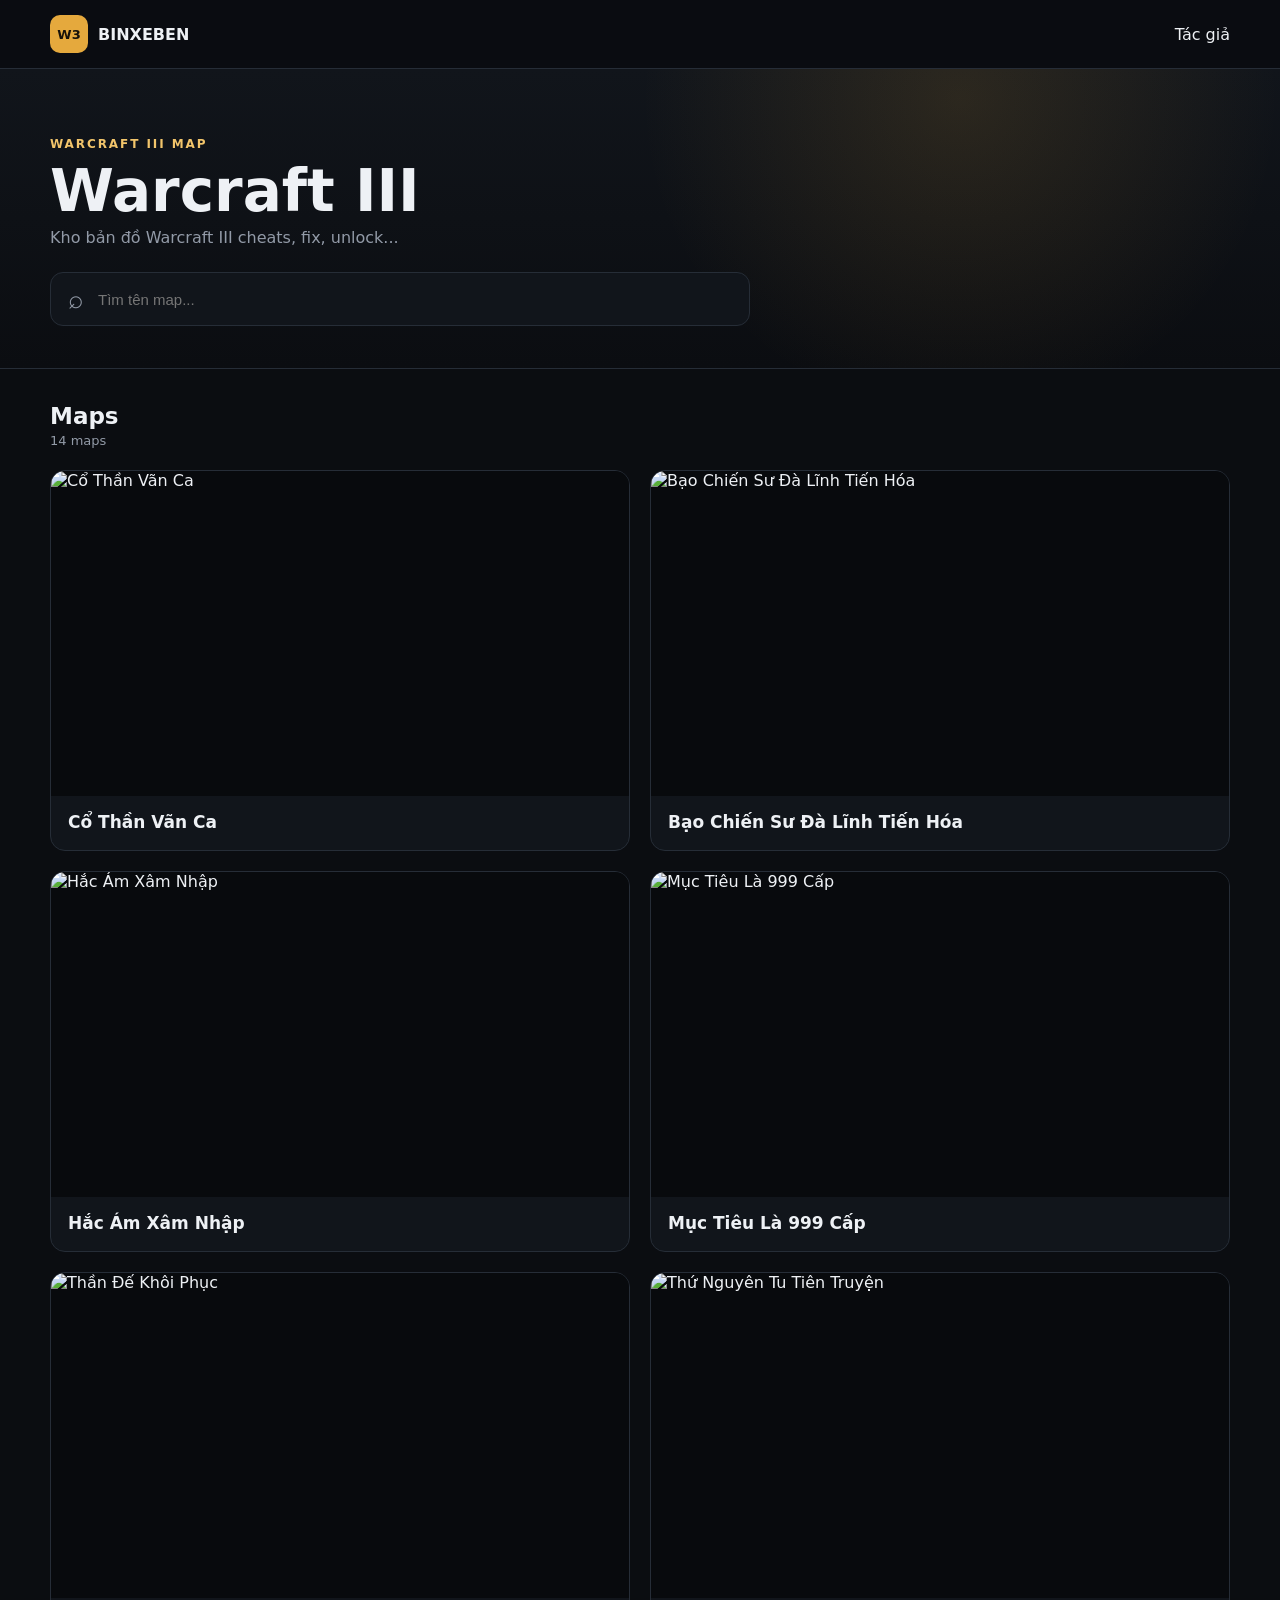
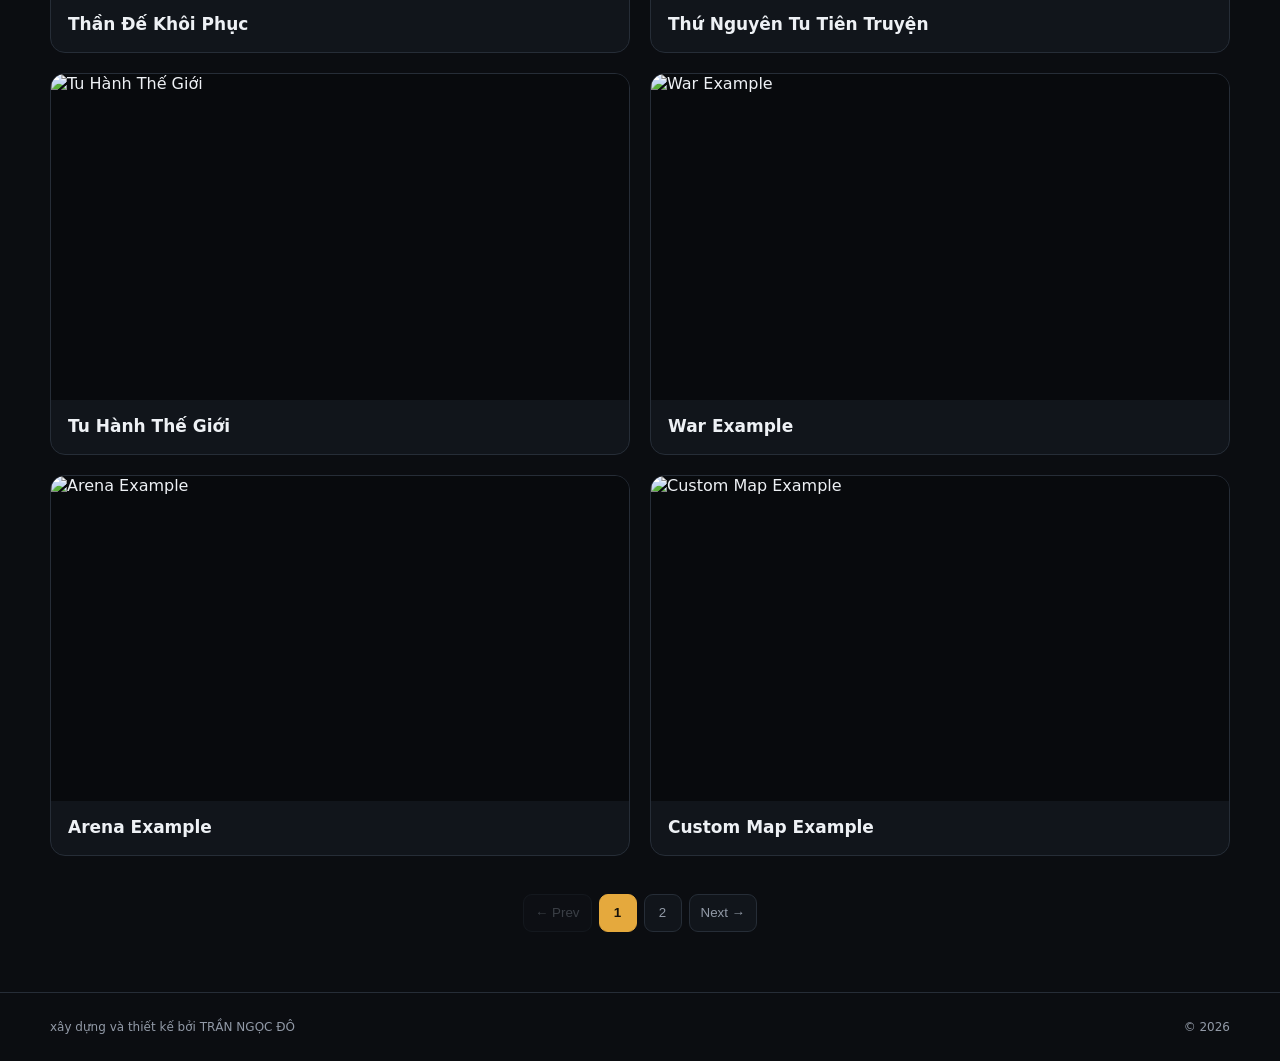
==== index.html @ ece8eba5 "Add files via upload" ====
<!DOCTYPE html>
<html lang="vi">
<head>
  <meta charset="UTF-8">
  <meta name="viewport" content="width=device-width, initial-scale=1.0">
  <meta name="description" content="Warcraft III Map Archive">
  <title>War3 Maps</title>
  <link rel="stylesheet" href="style.css">
</head>
<body>
<header class="site-header">
  <div class="container header-inner">
    <a class="brand" href="index.html"><span class="brand-mark">W3</span><span>BINXEBEN</span></a>
    <nav><a class="active" href="https://tranngocdo.netlify.app/">Tác giả</a></nav>
  </div>
</header>

<main>
  <section class="hero">
    <div class="container">
      <span class="eyebrow">WARCRAFT III MAP</span>
      <h1>Warcraft III</h1>
      <p>Kho bản đồ Warcraft III cheats, fix, unlock...</p>
      <div class="search-box">
        <span>⌕</span>
        <input id="searchInput" type="search" placeholder="Tìm tên map..." autocomplete="off">
      </div>
    </div>
  </section>

  <section class="container content">
    <div class="toolbar">
      <div>
        <h2>Maps</h2>
        <p id="resultCount"></p>
      </div>
    </div>

    <div id="mapGrid" class="map-grid"></div>
    <div id="emptyState" class="empty hidden">
      <h3>Không tìm thấy map</h3>
      <p>Thử tên khác.</p>
    </div>

    <div id="pagination" class="pagination"></div>
  </section>
</main>

<footer>
  <div class="container footer-inner">
    <span>xây dựng và thiết kế bởi TRẦN NGỌC ĐÔ</span>
    <span>© <span id="year"></span></span>
  </div>
</footer>

<script src="maps.js"></script>
<script src="app.js"></script>
</body>
</html>
---- style.css ----
:root {
  --bg: #0b0d11;
  --panel: #11151b;
  --panel2: #171c23;
  --text: #eef1f5;
  --muted: #929aa7;
  --line: #262d37;
  --accent: #e5a93d;
  --accent2: #f2c56b;
  --max: 1180px;
}

* { box-sizing: border-box; }

html { scroll-behavior: smooth; }

body {
  margin: 0;
  background: var(--bg);
  color: var(--text);
  font-family: Inter, system-ui, -apple-system, BlinkMacSystemFont, "Segoe UI", sans-serif;
}

a { color: inherit; text-decoration: none; }

.container {
  width: min(var(--max), calc(100% - 32px));
  margin: 0 auto;
}

.site-header {
  position: sticky;
  top: 0;
  z-index: 10;
  background: rgba(11,13,17,.94);
  backdrop-filter: blur(14px);
  border-bottom: 1px solid var(--line);
}

.header-inner {
  height: 68px;
  display: flex;
  align-items: center;
  justify-content: space-between;
}

.brand {
  display: flex;
  align-items: center;
  gap: 10px;
  font-weight: 800;
}

.brand-mark {
  width: 38px;
  height: 38px;
  display: grid;
  place-items: center;
  border-radius: 10px;
  background: var(--accent);
  color: #16120a;
  font-size: 13px;
  font-weight: 900;
}

nav { display: flex; gap: 24px; color: var(--muted); }
nav a:hover, nav a.active { color: var(--text); }

.hero {
  padding: 64px 0 42px;
  border-bottom: 1px solid var(--line);
  background:
    radial-gradient(circle at 75% 10%, rgba(229,169,61,.13), transparent 32%),
    linear-gradient(180deg, #11151b, #0b0d11);
}

.eyebrow {
  color: var(--accent2);
  font-size: 12px;
  font-weight: 800;
  letter-spacing: .16em;
}

.hero h1 {
  margin: 10px 0 8px;
  font-size: clamp(38px, 5vw, 58px);
  line-height: 1;
}

.hero p {
  margin: 0 0 25px;
  color: var(--muted);
}

.search-box {
  max-width: 700px;
  height: 54px;
  display: flex;
  align-items: center;
  gap: 12px;
  padding: 0 17px;
  border: 1px solid var(--line);
  border-radius: 13px;
  background: var(--panel);
}

.search-box span { color: var(--muted); font-size: 26px; }

.search-box input {
  width: 100%;
  border: 0;
  outline: 0;
  background: transparent;
  color: var(--text);
  font-size: 15px;
}

.content { padding: 34px 0 60px; }

.toolbar {
  display: flex;
  align-items: end;
  justify-content: space-between;
  margin-bottom: 22px;
}

.toolbar h2 { margin: 0 0 4px; font-size: 23px; }
.toolbar p { margin: 0; color: var(--muted); font-size: 13px; }

.map-grid {
  display: grid;
  grid-template-columns: repeat(2, minmax(0, 1fr));
  gap: 20px;
}

.map-card {
  display: block;
  overflow: hidden;
  border: 1px solid var(--line);
  border-radius: 15px;
  background: var(--panel);
  transition: transform .18s ease, border-color .18s ease;
}

.map-card:hover {
  transform: translateY(-3px);
  border-color: #414955;
}

.map-image-wrap {
  aspect-ratio: 16 / 9;
  overflow: hidden;
  background: #080a0d;
}

.map-image {
  width: 100%;
  height: 100%;
  display: block;
  object-fit: cover;
  transition: transform .25s ease;
}

.map-card:hover .map-image { transform: scale(1.035); }

.map-name {
  padding: 16px 17px 18px;
  font-size: 17px;
  font-weight: 750;
}

.map-card:hover .map-name { color: var(--accent2); }

.pagination {
  display: flex;
  justify-content: center;
  align-items: center;
  flex-wrap: wrap;
  gap: 7px;
  margin-top: 38px;
}

.page-btn {
  min-width: 38px;
  height: 38px;
  padding: 0 11px;
  border: 1px solid var(--line);
  border-radius: 9px;
  background: var(--panel);
  color: var(--muted);
  cursor: pointer;
}

.page-btn:hover:not(:disabled) {
  color: var(--text);
  border-color: #414955;
}

.page-btn.active {
  color: #16120a;
  background: var(--accent);
  border-color: var(--accent);
  font-weight: 800;
}

.page-btn:disabled {
  opacity: .35;
  cursor: default;
}

.page-dots {
  color: var(--muted);
  padding: 0 3px;
}

.empty {
  padding: 80px 20px;
  text-align: center;
  color: var(--muted);
}

.empty h3, .empty h2 { color: var(--text); }
.hidden { display: none !important; }

.detail-page { padding: 34px 0 70px; }

.back {
  color: var(--muted);
  display: inline-block;
  margin-bottom: 23px;
}

.back:hover { color: var(--text); }

.detail-card {
  max-width: 850px;
  margin: 0 auto;
  padding: 24px;
  border: 1px solid var(--line);
  border-radius: 18px;
  background: var(--panel);
}

.detail-image img {
  width: 100%;
  display: block;
  aspect-ratio: 16 / 9;
  object-fit: cover;
  border-radius: 12px;
  background: #080a0d;
}

.detail-info {
  padding: 25px 4px 4px;
}

.detail-info h1 {
  margin: 0 0 20px;
  font-size: clamp(30px, 5vw, 44px);
}

.notes {
  min-height: 100px;
  margin-bottom: 24px;
  padding: 18px;
  border: 1px solid var(--line);
  border-radius: 11px;
  background: var(--panel2);
  color: #b9c0ca;
  line-height: 1.7;
  font-size: 14px;
}
.action-buttons {
  display: flex;
  gap: 10px;
  flex-wrap: wrap;
}

.video-btn {
  min-height: 50px;
  padding: 0 22px;
  display: inline-flex;
  align-items: center;
  justify-content: center;
  border-radius: 10px;
  background: #252b34;
  color: #eef1f5;
  border: 1px solid #343c47;
  font-weight: 800;
}

.video-btn:hover {
  background: #303844;
}
.download-btn {
  min-height: 50px;
  padding: 0 26px;
  display: inline-flex;
  align-items: center;
  justify-content: center;
  border-radius: 10px;
  background: var(--accent);
  color: #16120a;
  font-weight: 900;
}

.download-btn:hover { background: var(--accent2); }

footer { border-top: 1px solid var(--line); color: var(--muted); }

.footer-inner {
  min-height: 68px;
  display: flex;
  align-items: center;
  justify-content: space-between;
  font-size: 12px;
}

@media (max-width: 700px) {
  .container { width: min(var(--max), calc(100% - 22px)); }
  .header-inner { height: 60px; }
  .hero { padding: 48px 0 34px; }
  .map-grid { grid-template-columns: 1fr; }
  .detail-card { padding: 13px; }
  .detail-info { padding-top: 20px; }
  .pagination { gap: 5px; }
  .page-btn { min-width: 34px; height: 36px; padding: 0 8px; }
}
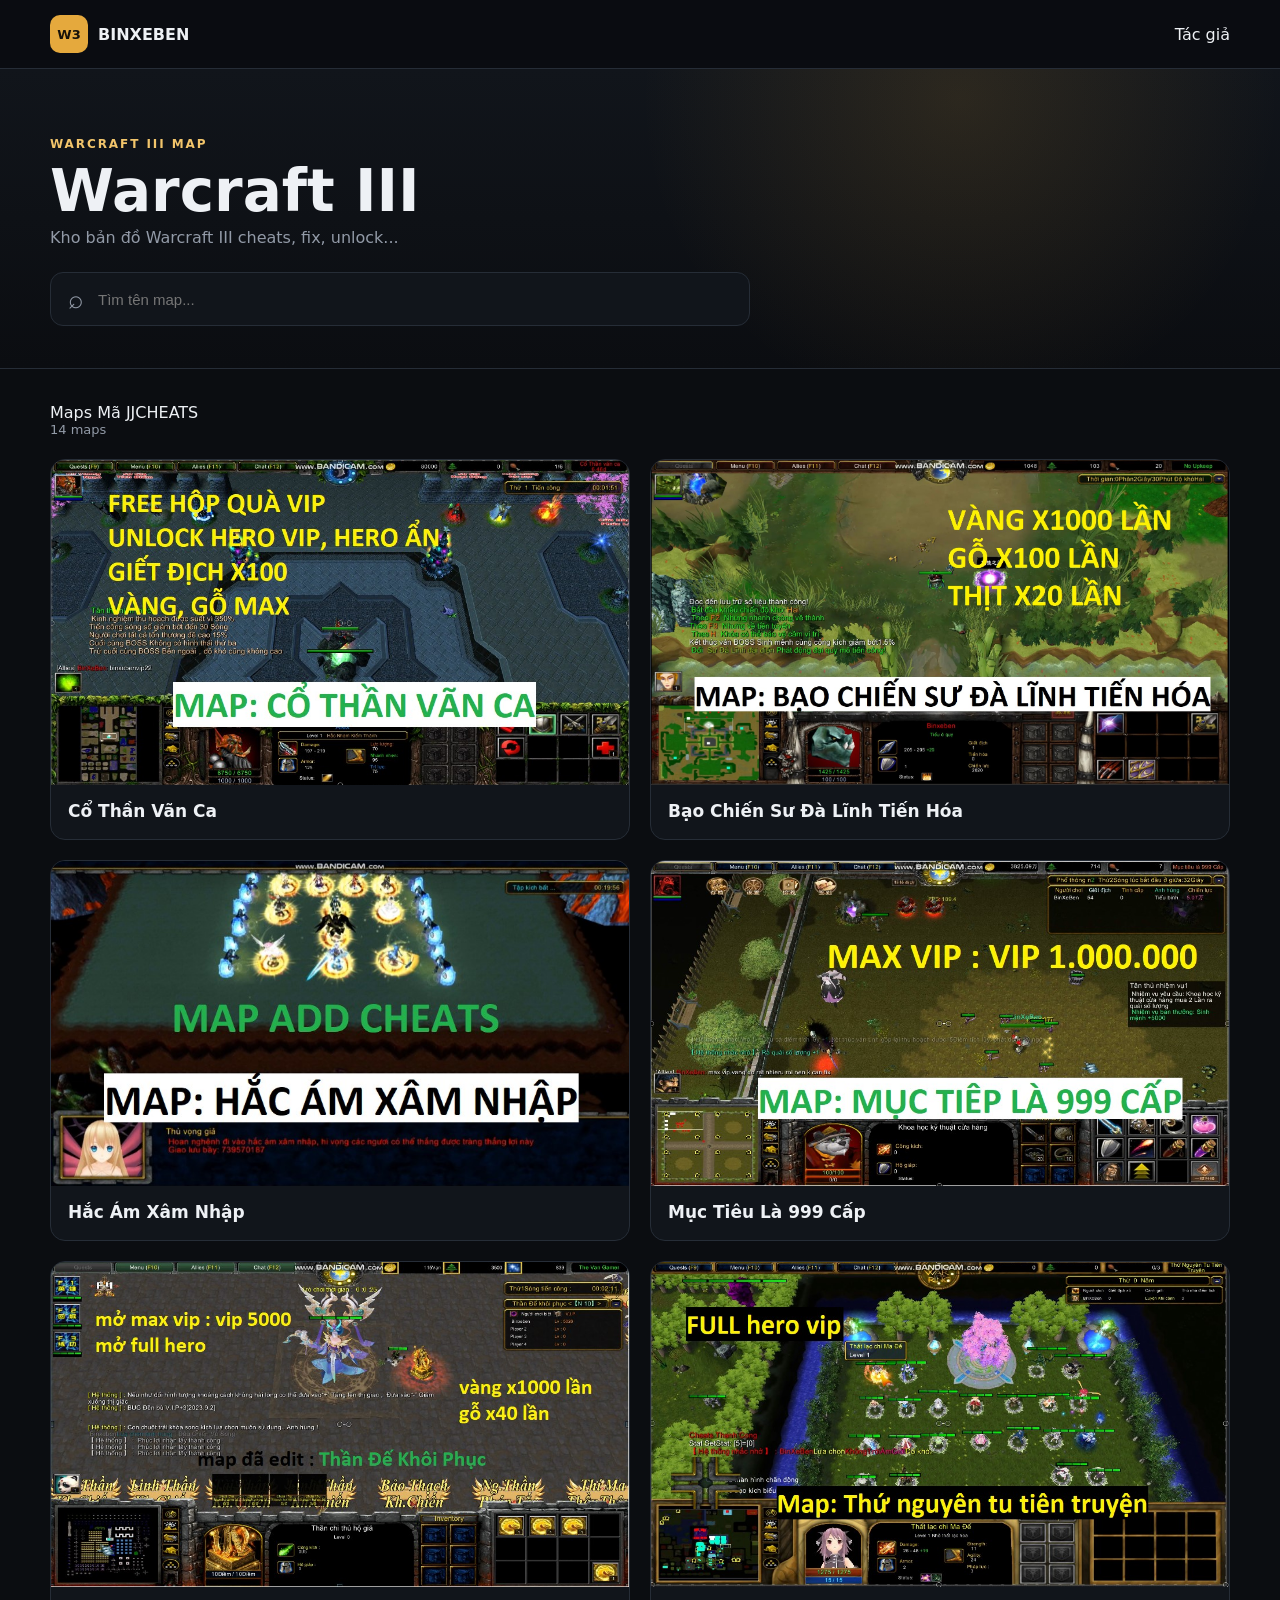
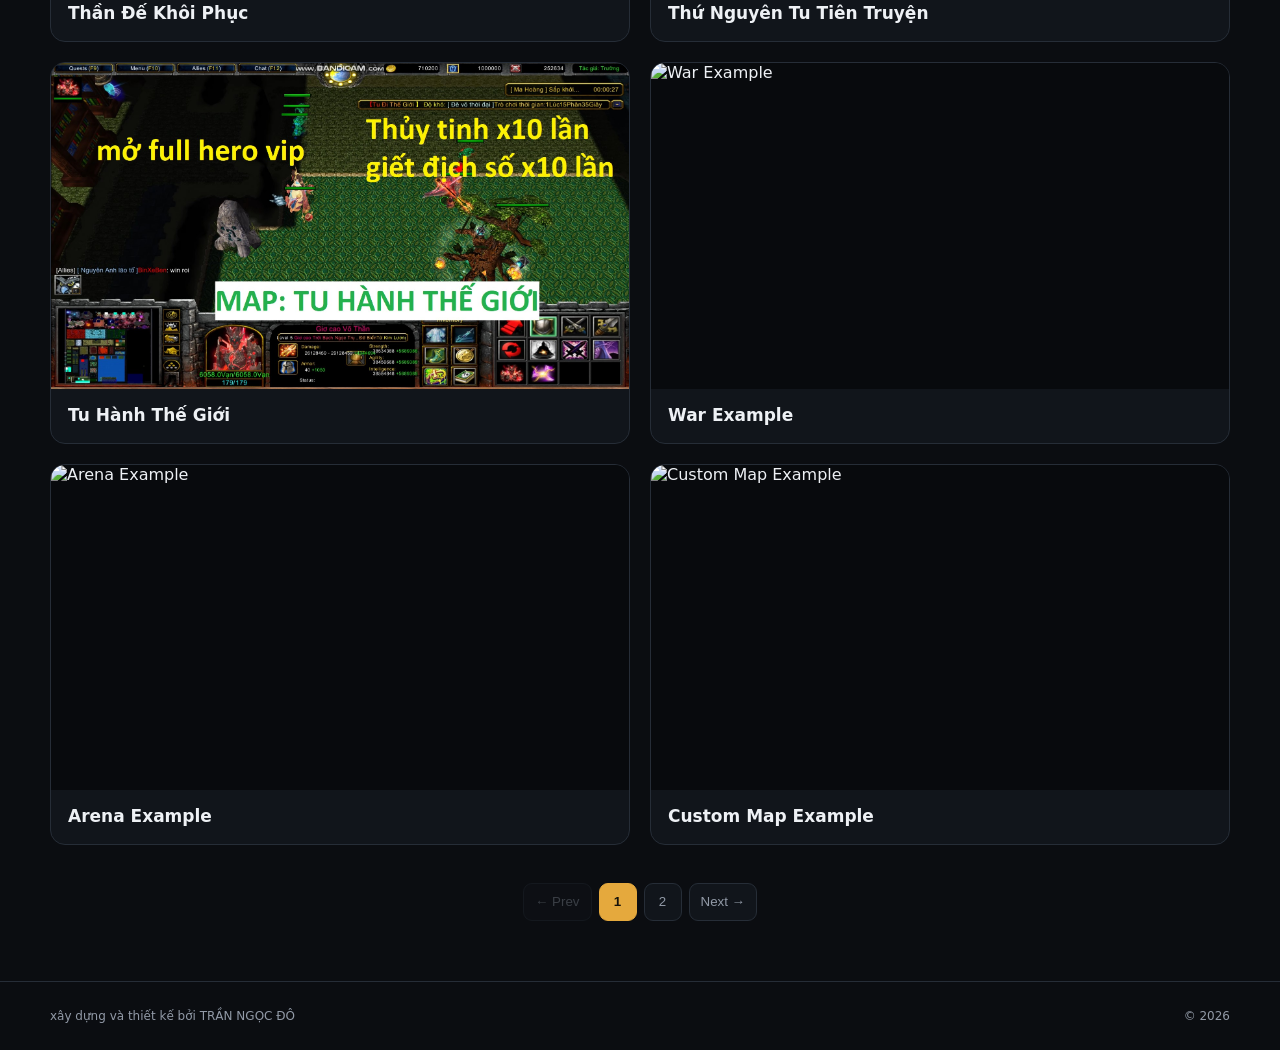
==== commit 622e0cb6: "Update index.html" ====
--- a/index.html
+++ b/index.html
@@ -30,19 +30,31 @@
 
   <section class="container content">
     <div class="toolbar">
-      <div>
-        <h2>Maps</h2>
-        <p id="resultCount"></p>
-      </div>
+  <div>
+    <div class="toolbar-title">
+
+      <a href="index.html" class="maps-title">
+        Maps
+      </a>
+
+      <a href="cheats.html" class="section-btn">
+        Mã JJCHEATS
+      </a>
+
     </div>
 
-    <div id="mapGrid" class="map-grid"></div>
-    <div id="emptyState" class="empty hidden">
-      <h3>Không tìm thấy map</h3>
-      <p>Thử tên khác.</p>
-    </div>
+    <p id="resultCount"></p>
+  </div>
+</div>
 
-    <div id="pagination" class="pagination"></div>
+<div id="mapGrid" class="map-grid"></div>
+
+<div id="emptyState" class="empty hidden">
+  <h3>Không tìm thấy map</h3>
+  <p>Thử tên khác.</p>
+</div>
+
+<div id="pagination" class="pagination"></div>
   </section>
 </main>
 
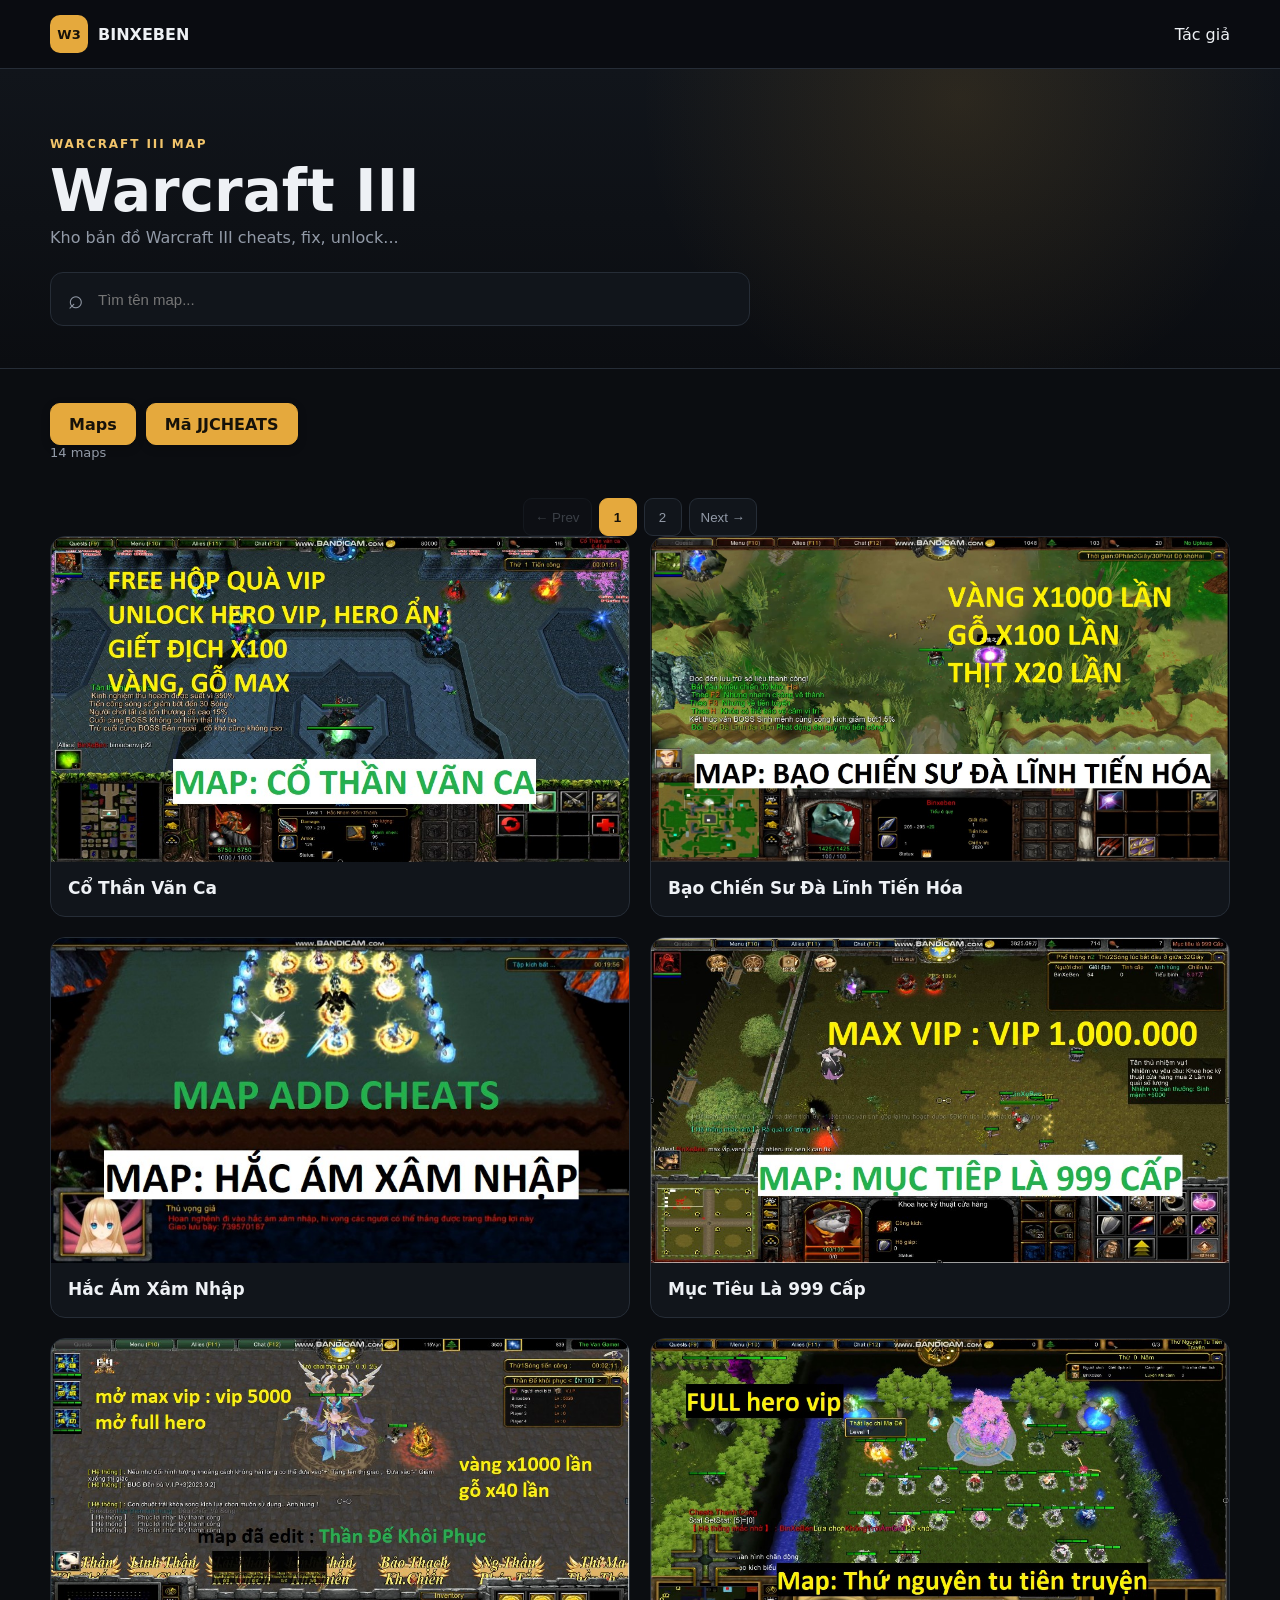
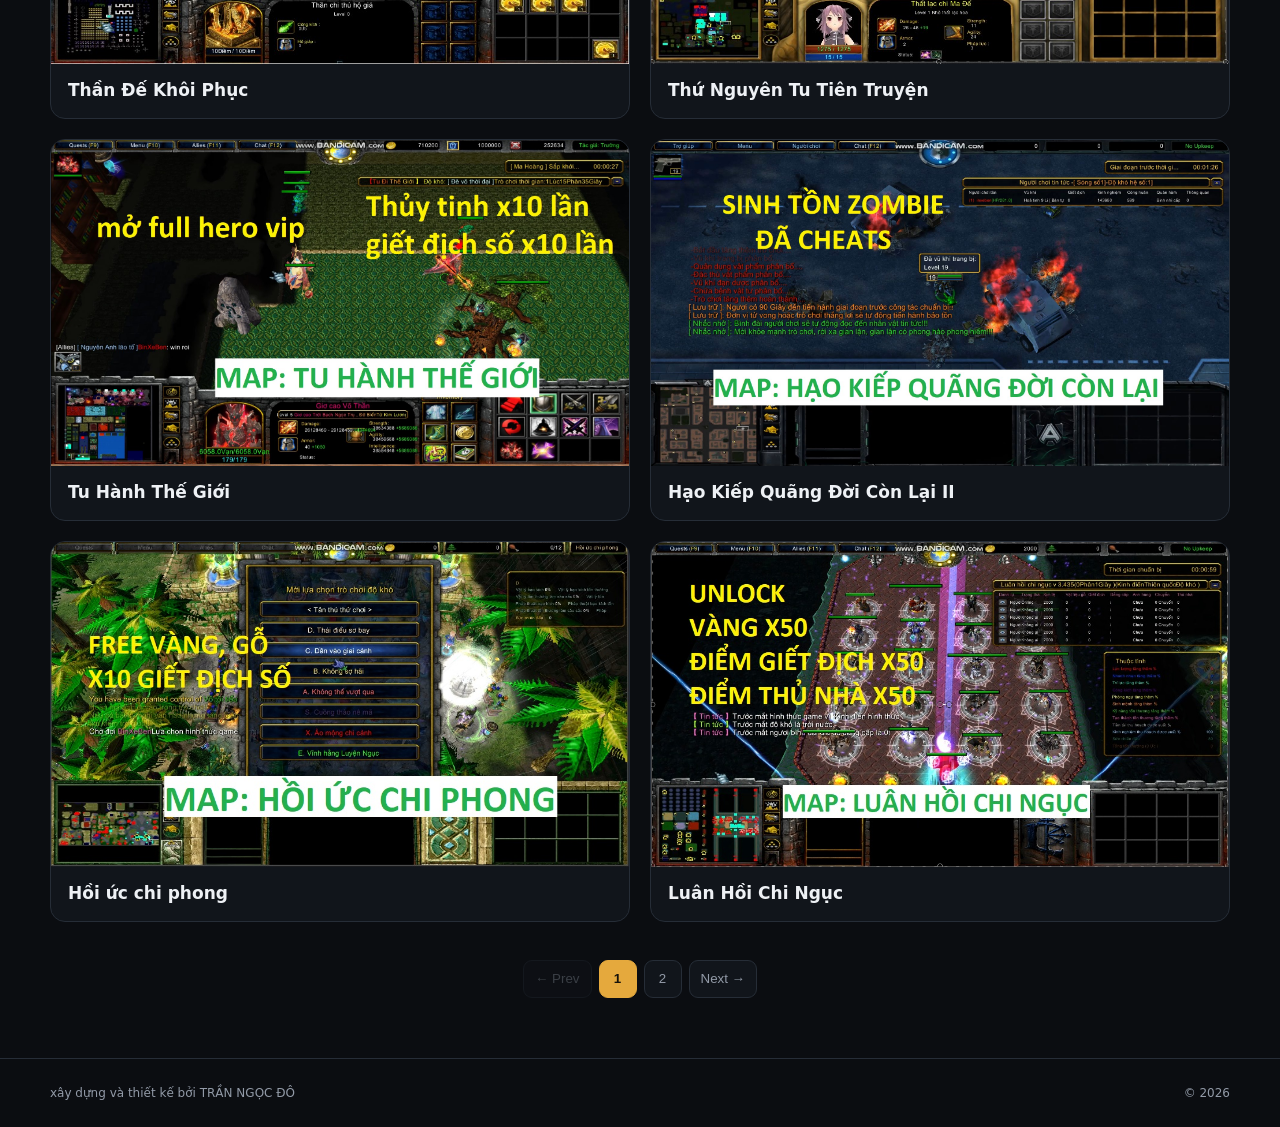
==== commit f0b6b856: "Update index.html" ====
--- a/index.html
+++ b/index.html
@@ -46,7 +46,7 @@
     <p id="resultCount"></p>
   </div>
 </div>
-
+<div id="paginationTop" class="pagination pagination-top"></div>
 <div id="mapGrid" class="map-grid"></div>
 
 <div id="emptyState" class="empty hidden">
--- a/style.css
+++ b/style.css
@@ -326,3 +326,40 @@
   .pagination { gap: 5px; }
   .page-btn { min-width: 34px; height: 36px; padding: 0 8px; }
 }
+.toolbar-title {
+  display: flex;
+  align-items: center;
+  gap: 10px;
+}
+.notes-text {
+  white-space: pre-wrap;
+  line-height: 1.8;
+  overflow-wrap: anywhere;
+}
+.maps-title,
+.section-btn {
+  min-height: 42px;
+  padding: 0 18px;
+  display: inline-flex;
+  align-items: center;
+  justify-content: center;
+
+  border-radius: 10px;
+  border: 1px solid var(--accent);
+
+  background: var(--accent);
+  color: #16120a;
+
+  font-weight: 800;
+  text-decoration: none;
+
+  box-shadow: 0 3px 8px rgba(0, 0, 0, 0.25);
+
+  transition: 0.2s ease;
+}
+
+.maps-title:hover,
+.section-btn:hover {
+  filter: brightness(1.08);
+  transform: translateY(-1px);
+}
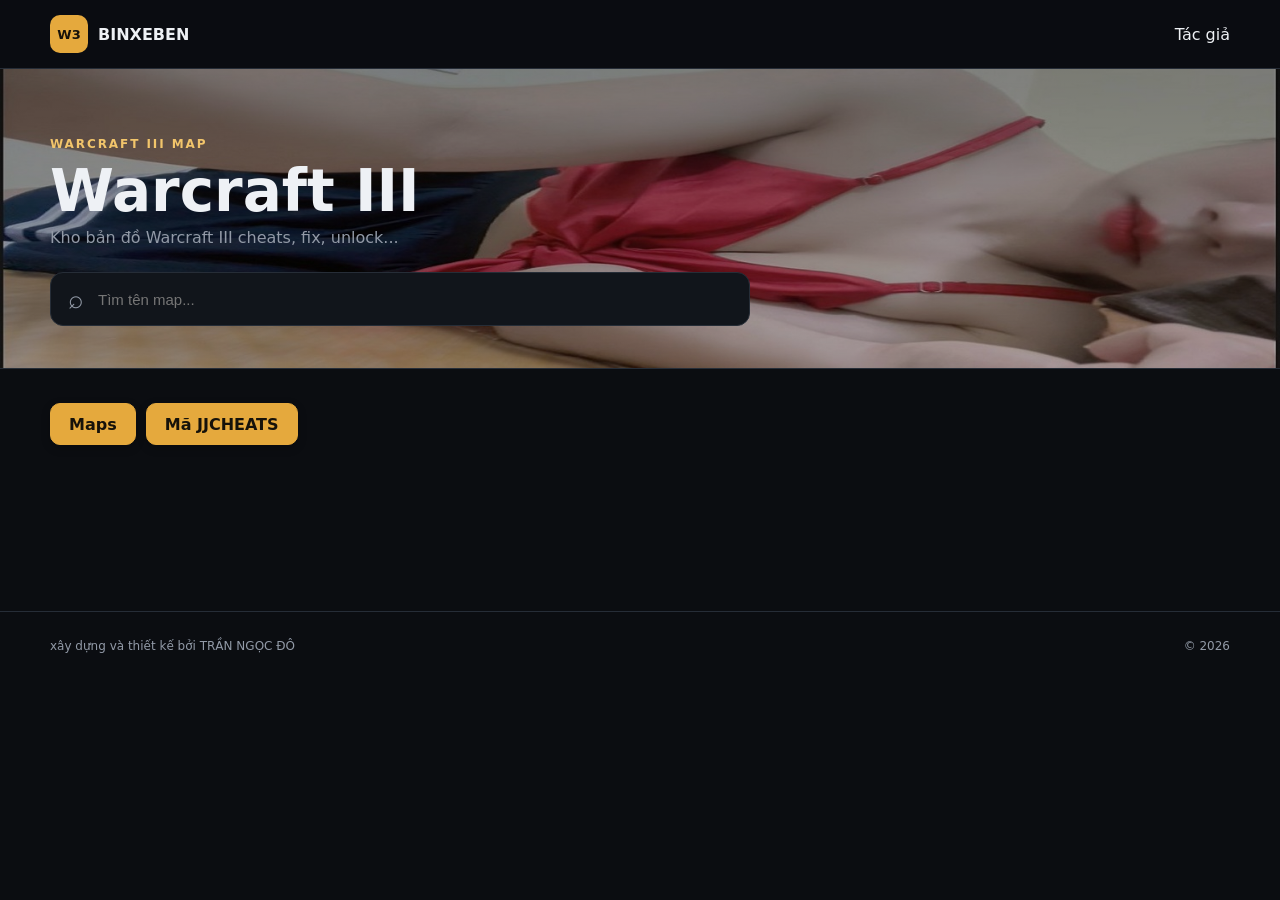
==== commit 8ba74463: "Update index.html" ====
--- a/index.html
+++ b/index.html
@@ -65,7 +65,6 @@
   </div>
 </footer>
 
-<script src="maps.js"></script>
 <script src="app.js"></script>
 </body>
 </html>
--- a/style.css
+++ b/style.css
@@ -69,9 +69,14 @@
 .hero {
   padding: 64px 0 42px;
   border-bottom: 1px solid var(--line);
-  background:
-    radial-gradient(circle at 75% 10%, rgba(229,169,61,.13), transparent 32%),
-    linear-gradient(180deg, #11151b, #0b0d11);
+
+  background-image:
+    linear-gradient(rgba(0, 0, 0, 0.45), rgba(0, 0, 0, 0.30)),
+    url("assets/anhnen1.jpg");
+
+  background-size: cover;
+  background-position: center;
+  background-repeat: no-repeat;
 }
 
 .eyebrow {
@@ -132,7 +137,10 @@
   grid-template-columns: repeat(2, minmax(0, 1fr));
   gap: 20px;
 }
-
+.pagination-top {
+  margin-top: 15px;
+  margin-bottom: 30px;
+}
 .map-card {
   display: block;
   overflow: hidden;
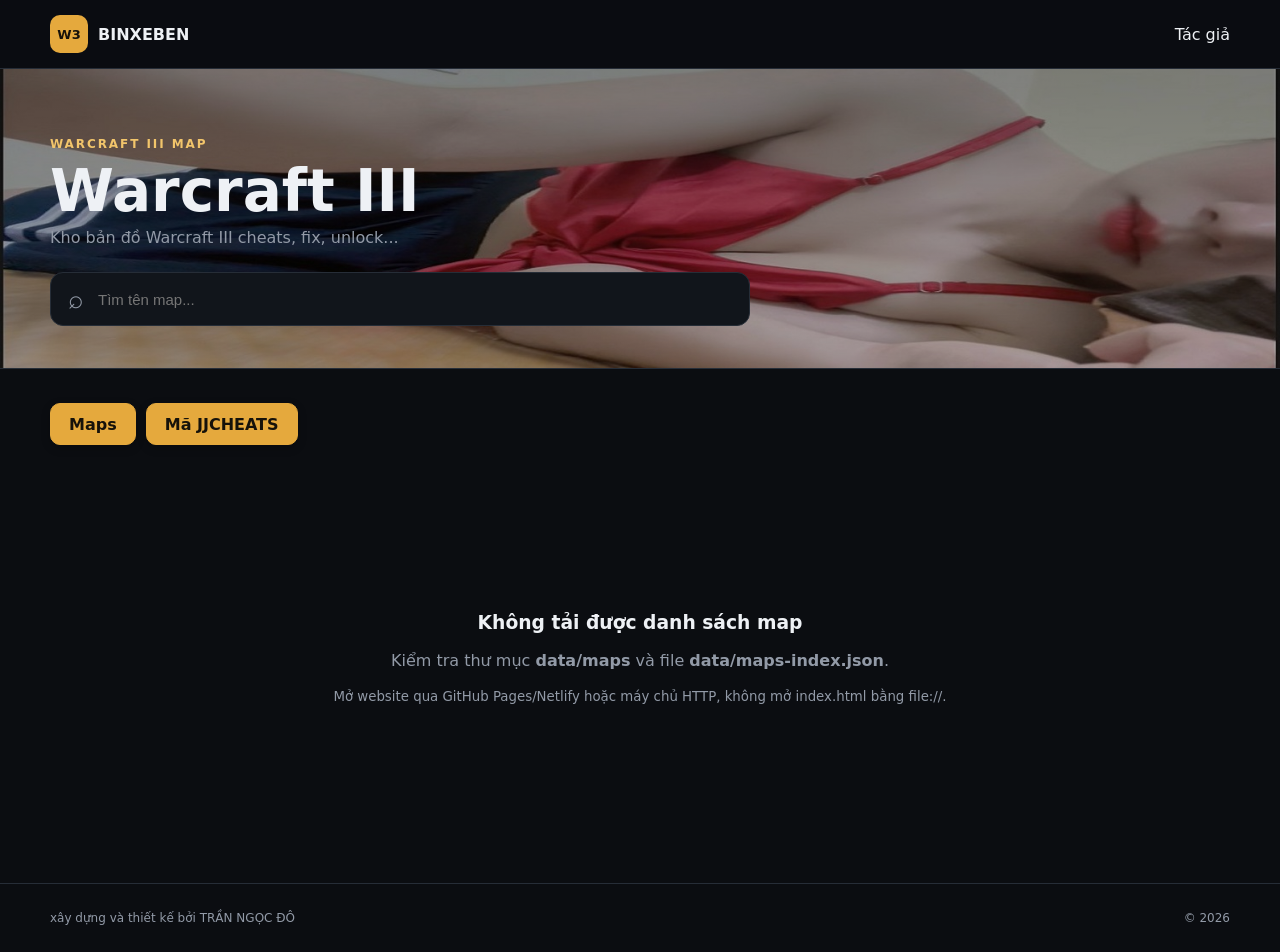
==== commit 31810a67: "Add files via upload" ====
--- a/index.html
+++ b/index.html
@@ -67,4 +67,4 @@
 
 <script src="app.js"></script>
 </body>
-</html>
+</html>
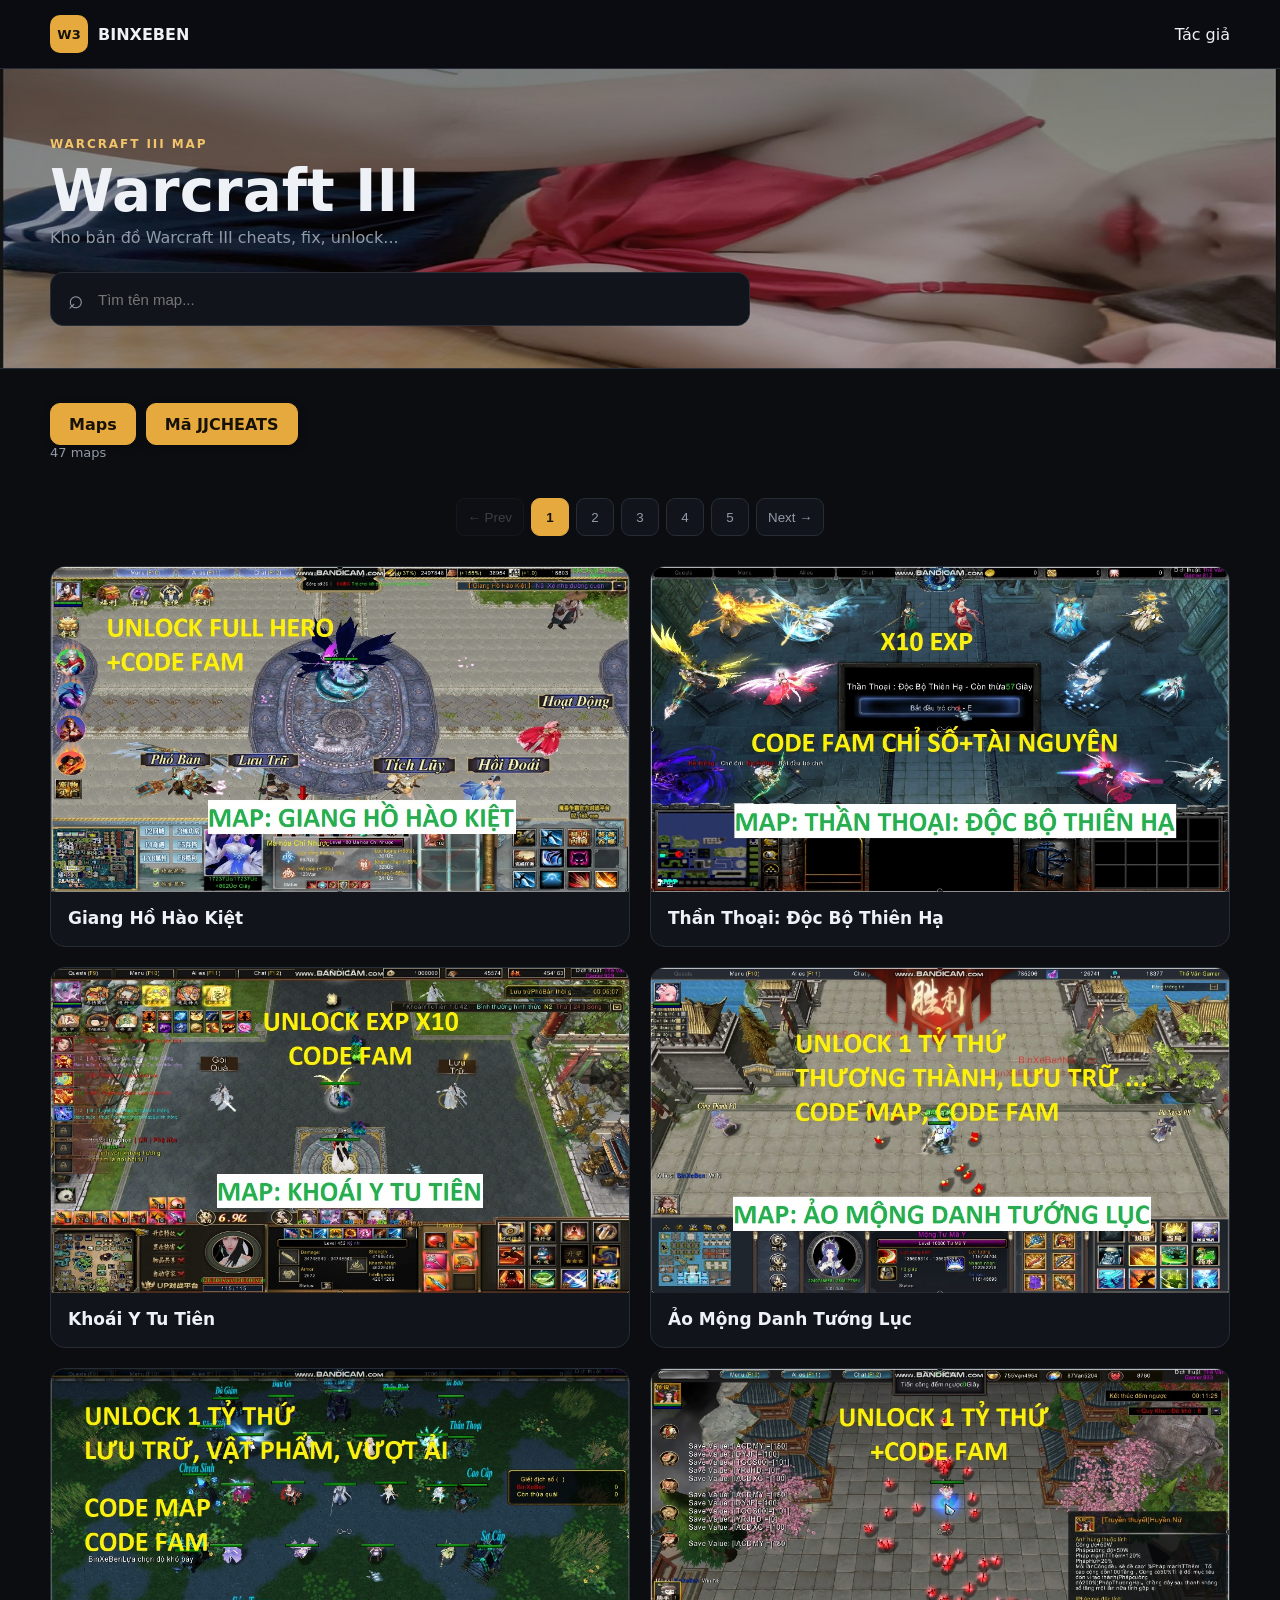
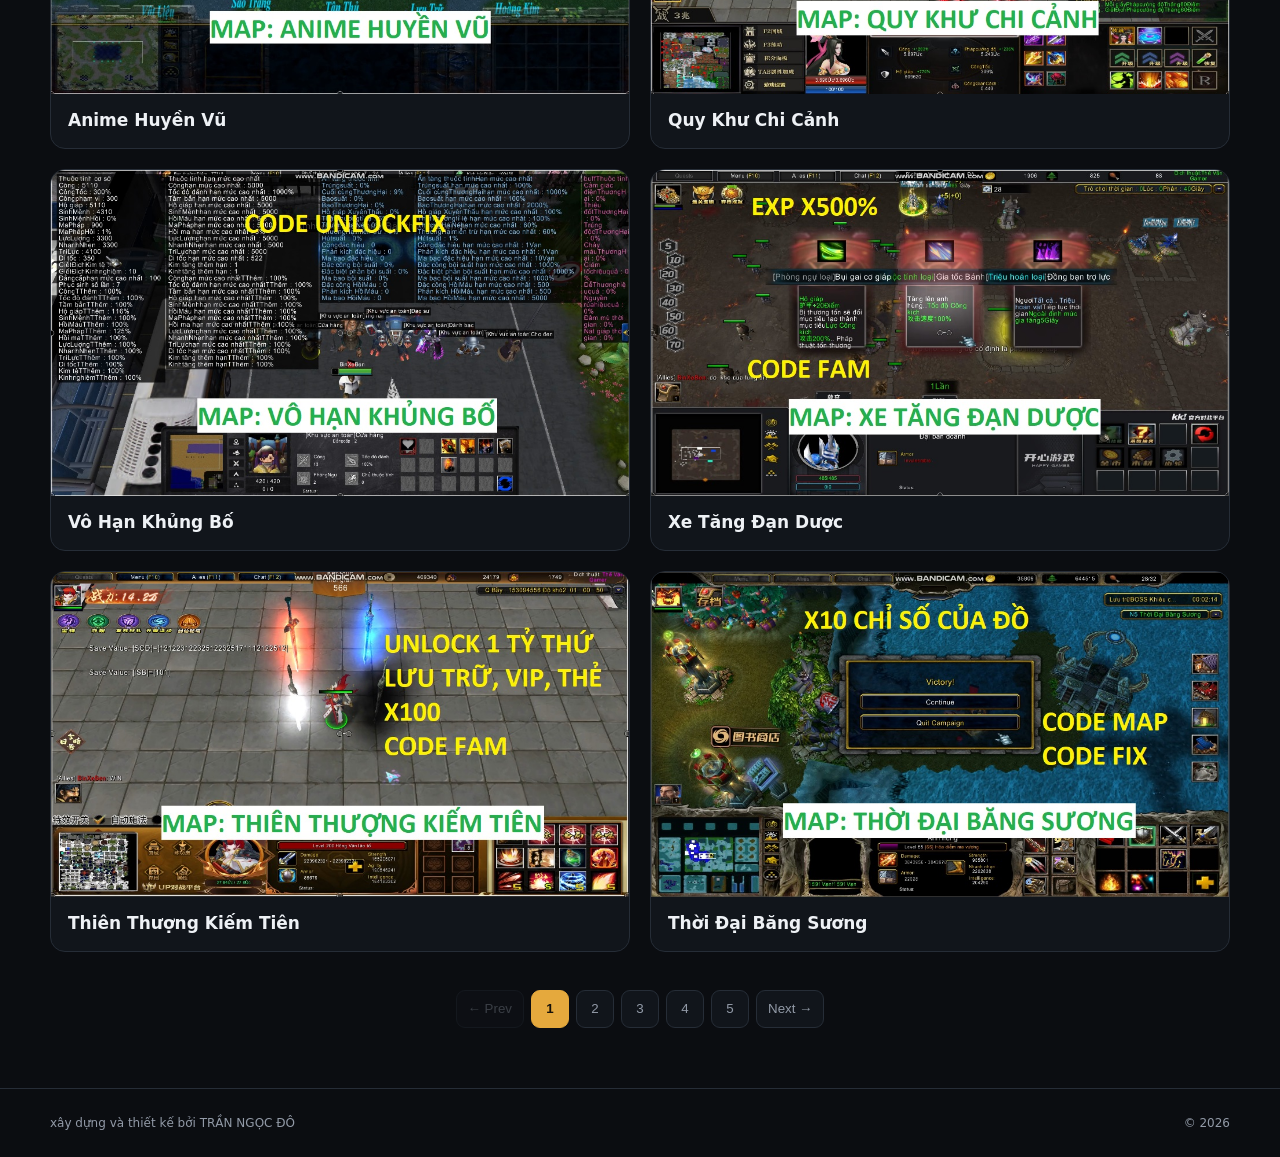
==== commit 56e2989a: "Update index.html" ====
--- a/index.html
+++ b/index.html
@@ -6,6 +6,7 @@
   <meta name="description" content="Warcraft III Map Archive">
   <title>War3 Maps</title>
   <link rel="stylesheet" href="style.css">
+  <link rel="icon" type="image/png" href="/favicon.png">
 </head>
 <body>
 <header class="site-header">
@@ -67,4 +68,4 @@
 
 <script src="app.js"></script>
 </body>
-</html>+</html>
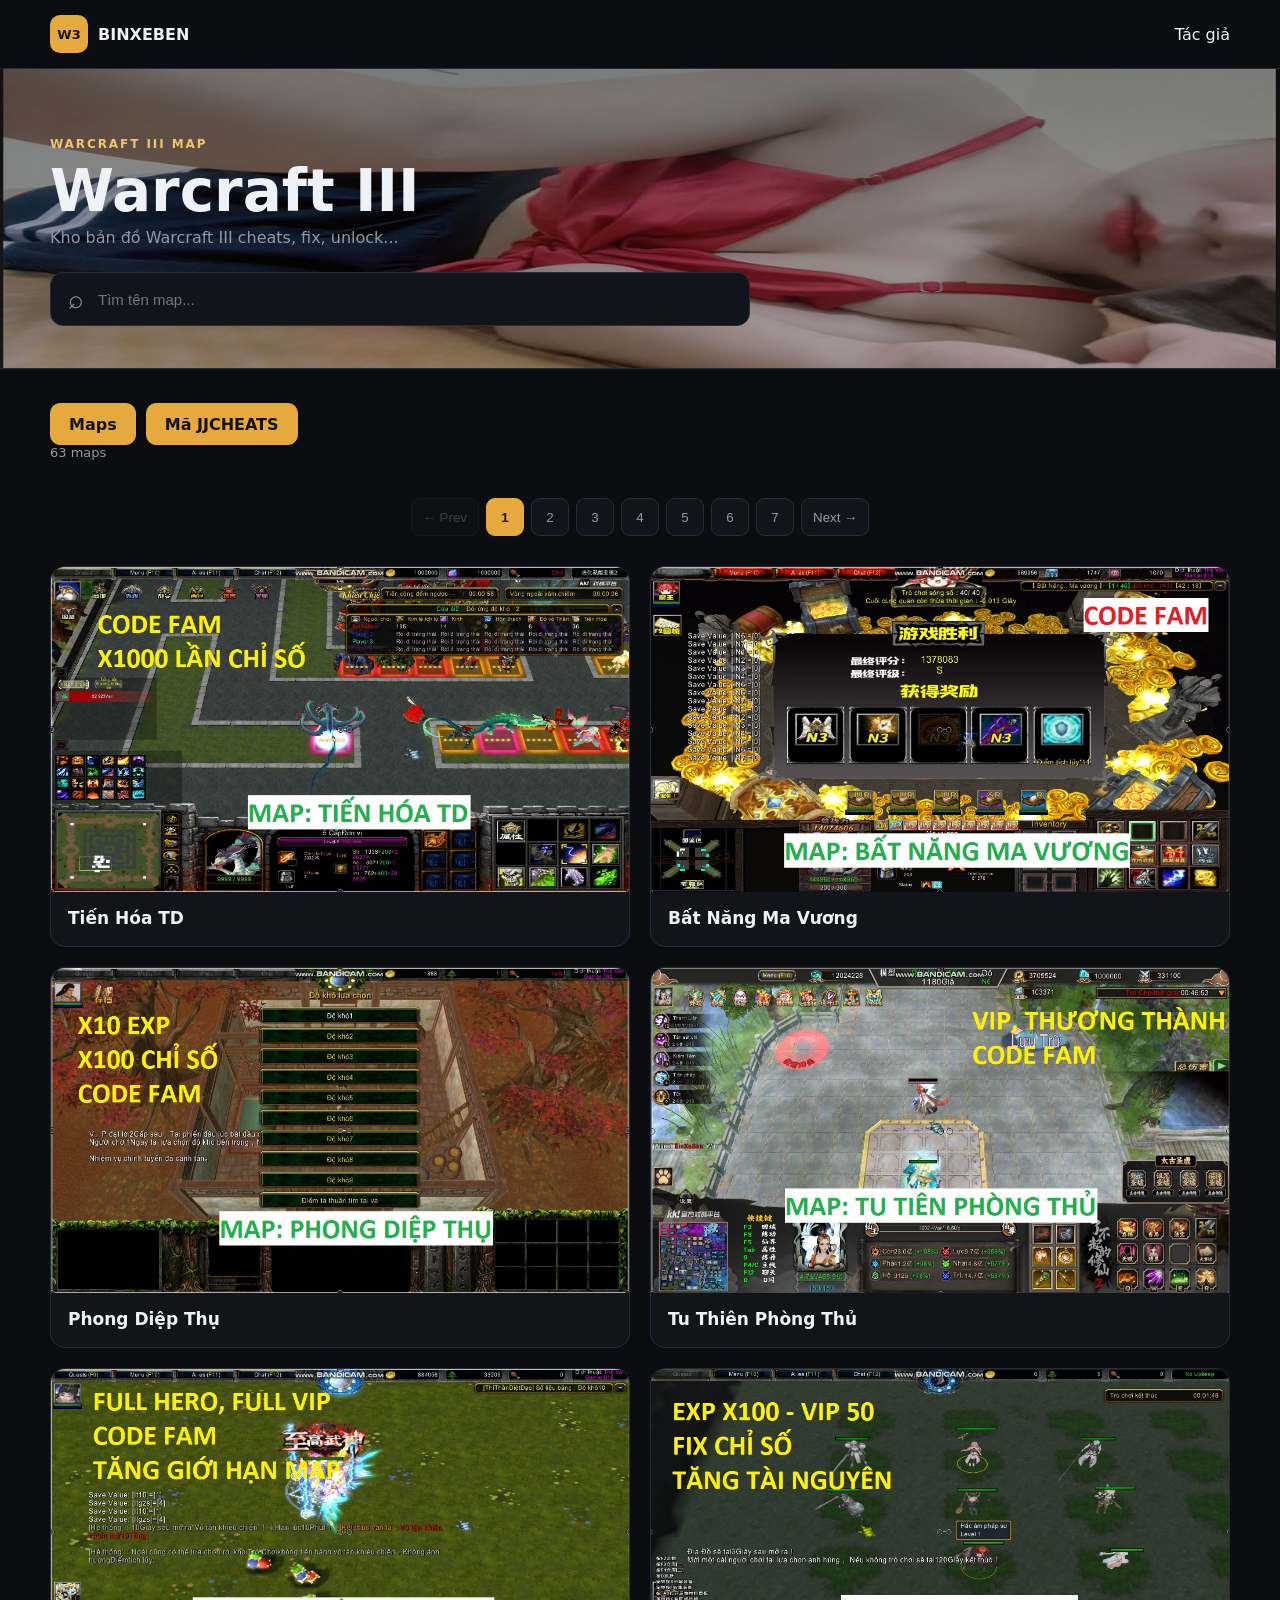
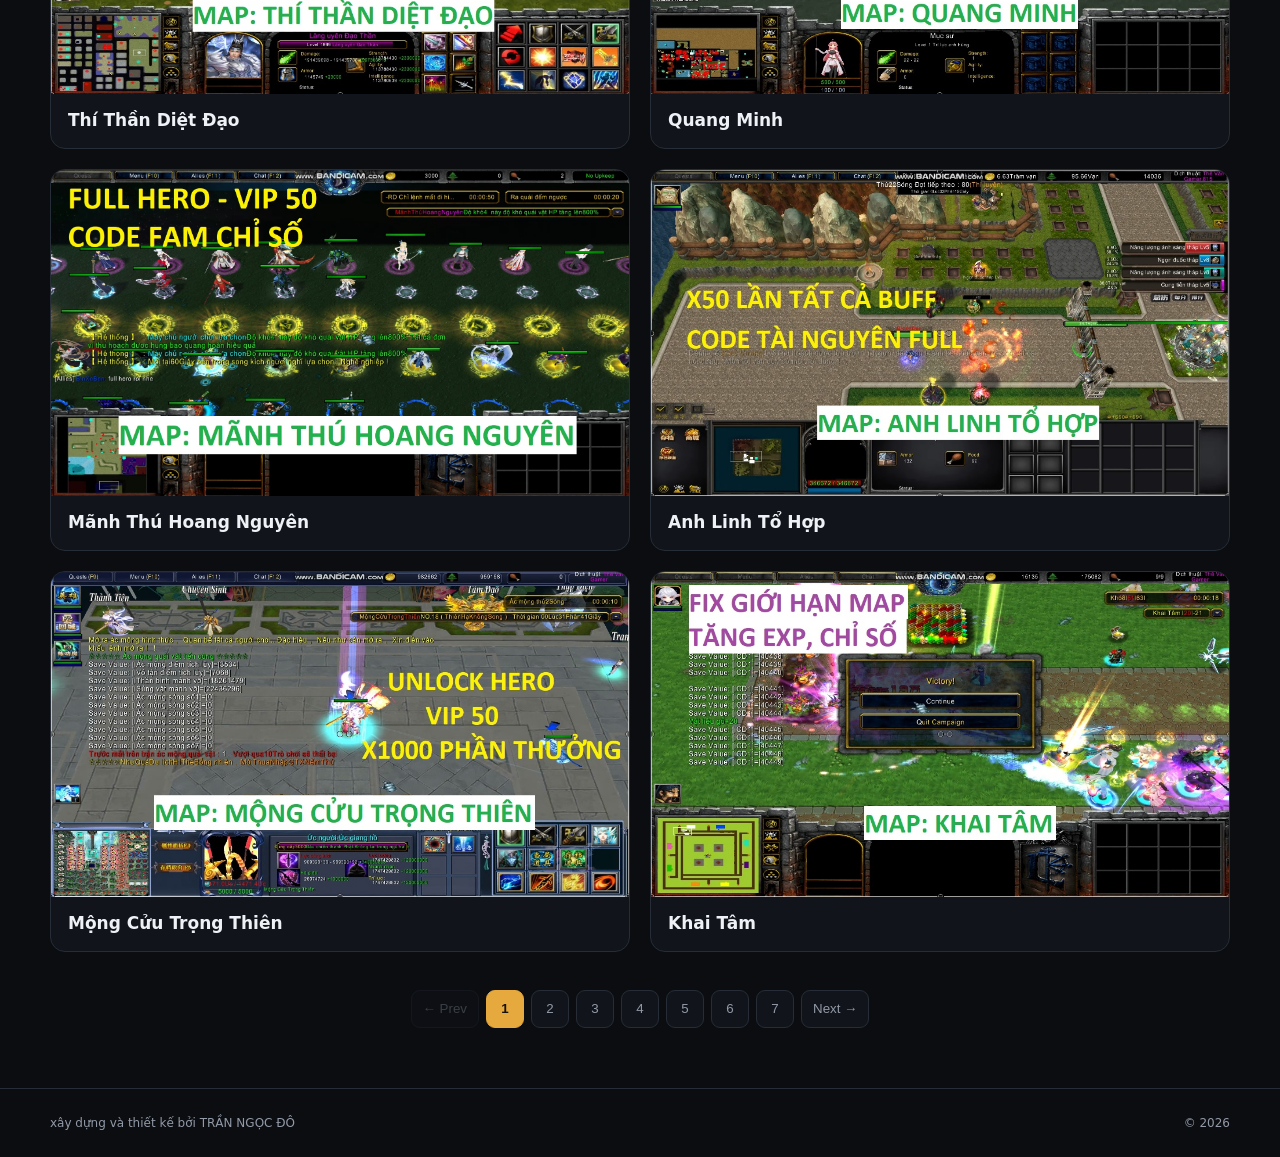
==== commit 9919c5d7: "Enhance index.html with SEO and structured data Updated meta tags for SEO and added structured data." ====
--- a/index.html
+++ b/index.html
@@ -3,10 +3,28 @@
 <head>
   <meta charset="UTF-8">
   <meta name="viewport" content="width=device-width, initial-scale=1.0">
-  <meta name="description" content="Warcraft III Map Archive">
-  <title>War3 Maps</title>
+  <meta name="description" content="Warcraft III Maps Archive - Kho lưu trữ bản đồ Warcraft III, custom maps, tower defense, RPG, survival, cheats và các bản đồ được chỉnh sửa, chia sẻ bởi cộng đồng.">
+  <meta name="robots" content="index,follow">
+  <link rel="canonical" href="https://binxebenwar.netlify.app/">
+  <meta property="og:type" content="website">
+  <meta property="og:site_name" content="BINXEBEN - Warcraft III Maps">
+  <meta property="og:title" content="Warcraft III Maps Archive | BINXEBEN">
+  <meta property="og:description" content="Kho lưu trữ bản đồ Warcraft III: custom maps, Tower Defense, RPG, Survival, cheats và nhiều bản đồ khác.">
+  <meta property="og:url" content="https://binxebenwar.netlify.app/">
+  <meta property="og:image" content="https://binxebenwar.netlify.app/assets/anhnen.jpg">
+  <meta name="twitter:card" content="summary_large_image">
+  <title>Warcraft III Maps Archive | BINXEBEN</title>
   <link rel="stylesheet" href="style.css">
-  <link rel="icon" type="image/png" href="/favicon.png">
+  <script type="application/ld+json">
+  {
+    "@context": "https://schema.org",
+    "@type": "CollectionPage",
+    "name": "Warcraft III Maps Archive",
+    "url": "https://binxebenwar.netlify.app/",
+    "description": "Kho lưu trữ bản đồ Warcraft III, custom maps, cheats và nội dung dành cho cộng đồng người chơi.",
+    "inLanguage": "vi"
+  }
+  </script>
 </head>
 <body>
 <header class="site-header">
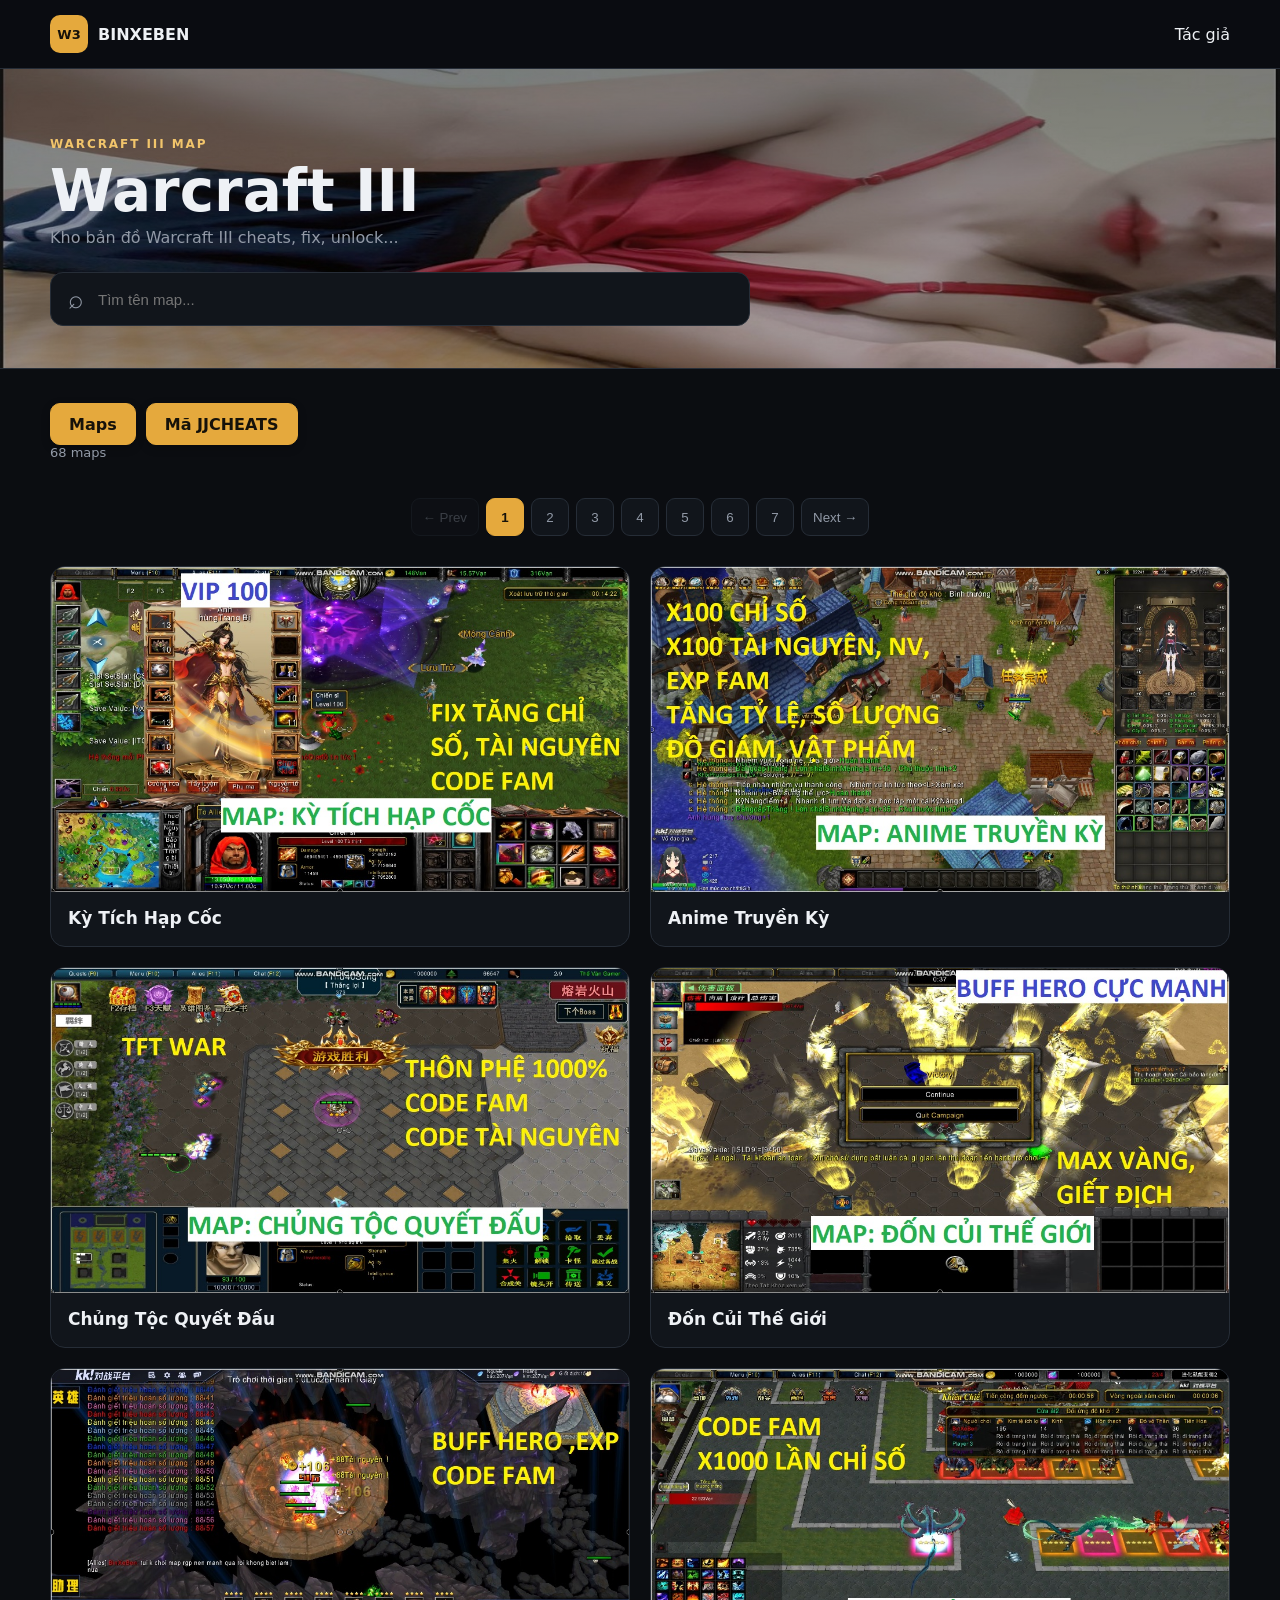
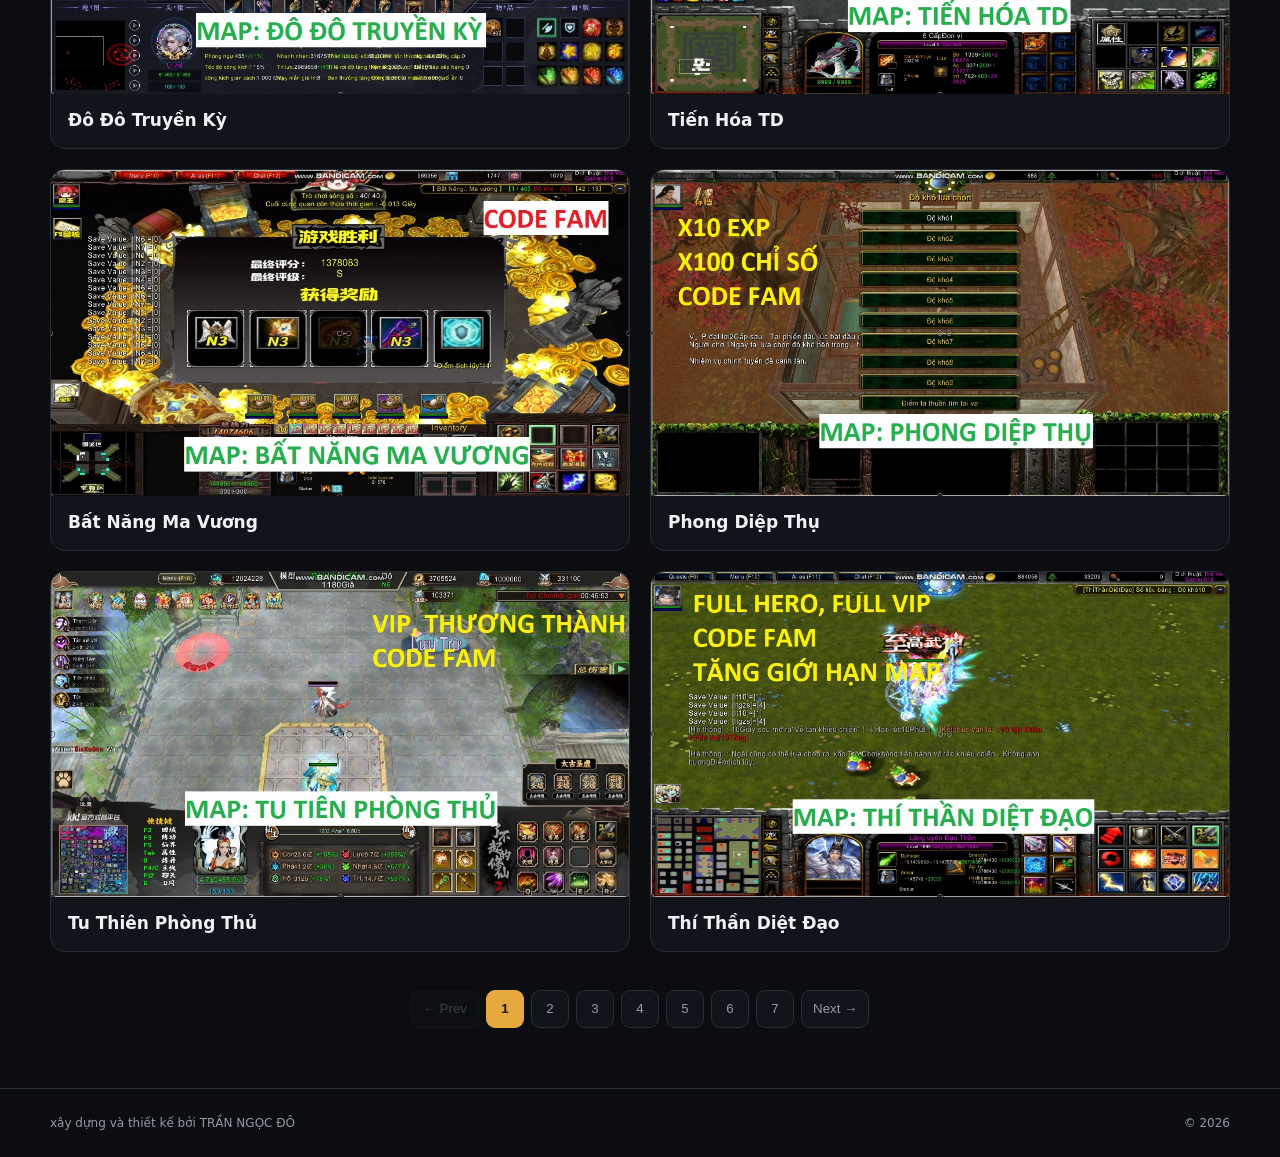
==== commit 0ec99580: "Update index.html" ====
--- a/index.html
+++ b/index.html
@@ -14,6 +14,7 @@
   <meta property="og:image" content="https://binxebenwar.netlify.app/assets/anhnen.jpg">
   <meta name="twitter:card" content="summary_large_image">
   <title>Warcraft III Maps Archive | BINXEBEN</title>
+  <link rel="icon" type="image/png" href="/favicon.png">
   <link rel="stylesheet" href="style.css">
   <script type="application/ld+json">
   {
